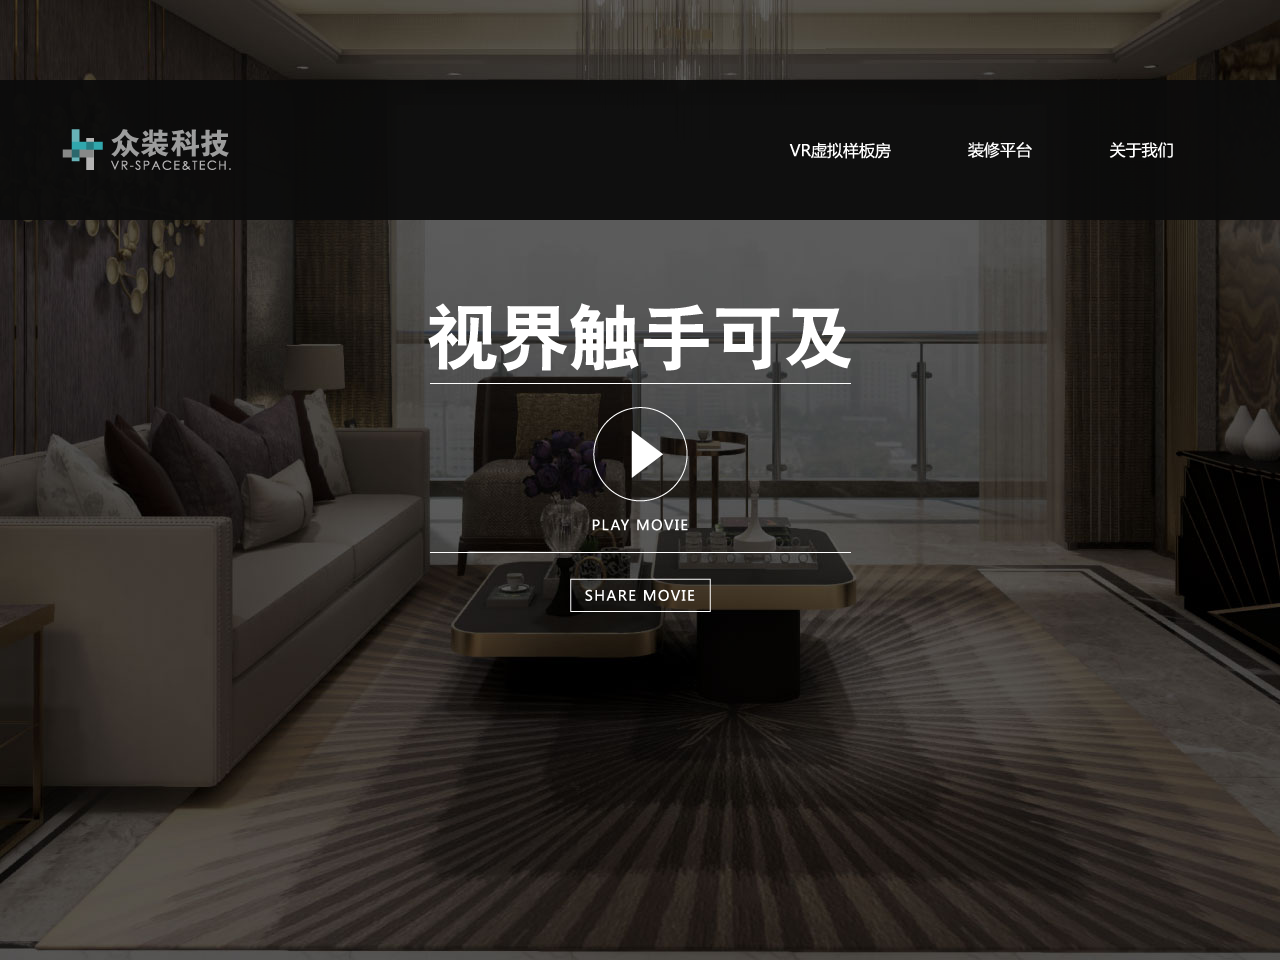
==== index.html @ 8fa771c5 "众装demo" ====
﻿<!DOCTYPE html>
<html>
<head>
<meta http-equiv="Content-Type" content="text/html; charset=gb2312" />
<title>众装科技</title>
<link href="./css/style.css" rel="stylesheet" type="text/css" />

<meta  name="keywords" content="VR虚拟场景定制专家"/>
<meta  name="description" content="高画质VR虚拟场景定制专家,
众装科技制作的虚拟现实样板房在业界受到高度认可，是VR虚拟科,
技在房地产行业及装修设计行业场景应用中唯一可提供高难度场景实时渲染,
计算及交互程序设计的创新科技企业，同时也是国内最专业的能为,
地产开发商及设计行业提供最佳场景效果的VR整体技术解决方案提供商"/>
<meta />
</head>
<body>
<div class="warp">
	<div class="main">
		<div class="header">
			<h1><a href="./index.html"><img draggable="false" src="./images/logo.png" alt="" /></a></h1>
			<ul class="nav cb">
				<li class="li1"><a href="./content.html"></a></li>
				<li class="li2"><a href="list.html"></a></li>
				<li class="li3"><a href="aboutus.html"></a></li>
			</ul>
		</div>
		<div class="body">
			<div class="moive">
				<div class="movieClick"></div>
				<div class="jiathisClick"></div>
			</div>
		</div>
		<div class="fx_bg jiathis_style_32x32">
			<a class="jiathis_button_weixin fx1"></a>
			<a class="jiathis_button_tsina fx2"></a>
			<a class="jiathis_button_tsina fx3"></a>
			<a onClick="copy_clip('www.baidu.com');alert('¹§Ï²£¬¸´ÖÆ³É¹¦£¡');" class="fx4"></a>
		</div>
		<div class="moiveBG">	
			<div class="close"></div>
			<video id="videoM" src="./moive/11.mp4"  width="1080" height="720" controls preload ></video >
		</div>
	</div>
</div>
</body>
<script type="text/javascript" src="http://v3.jiathis.com/code/jia.js" charset="utf-8"></script>
<script src="./js/jquery.js"></script>
<script type="text/javascript">
var tiff = true;
	$(".jiathisClick").click(function(){
		if(tiff){
			$(".fx_bg").fadeIn("slow");
		}else{
			$(".fx_bg").fadeOut("slow");
		}
		tiff = !tiff;
	})

$(".movieClick").click(function(){	
	$(".moiveBG").fadeIn("slow");
	$("#videoM").get(0).play();
})
$(".moiveBG .close ").click(function(){	
	$(".moiveBG").fadeOut("slow");
	$("#videoM").get(0).pause();
})
function copy_clip(txt) {
    if (window.clipboardData) {
            window.clipboardData.clearData();
            window.clipboardData.setData("Text", txt);
    } else if (navigator.userAgent.indexOf("Opera") != -1) {
            window.location = txt;
    } else if (window.netscape) {
            try {
                    netscape.security.PrivilegeManager.enablePrivilege("UniversalXPConnect");
            } catch (e) {
                    alert("ÄúµÄfirefox°²È«ÏÞÖÆÏÞÖÆÄú½øÐÐ¼ôÌù°å²Ù×÷£¬ÇëÔÚÐÂ´°¿ÚµÄµØÖ·À¸ÀïÊäÈë'about:config'È»ºóÕÒµ½'signed.applets.codebase_principal_support'ÉèÖÃÎªtrue'");
                    return false;
            }
            var clip = Components.classes["@mozilla.org/widget/clipboard;1"].createInstance(Components.interfaces.nsIClipboard);
            if (!clip)
                    return;
            var trans = Components.classes["@mozilla.org/widget/transferable;1"].createInstance(Components.interfaces.nsITransferable);
            if (!trans)
                    return;
            trans.addDataFlavor('text/unicode');
            var str = new Object();
            var len = new Object();
            var str = Components.classes["@mozilla.org/supports-string;1"].createInstance(Components.interfaces.nsISupportsString);
            var copytext = txt;
            str.data = copytext;
            trans.setTransferData("text/unicode", str, copytext.length * 2);
            var clipid = Components.interfaces.nsIClipboard;
            if (!clip)
                    return false;
            clip.setData(trans, null, clipid.kGlobalClipboard);
    }
}
</script>
</html>


<!-- JiaThis Button BEGIN -->
<!-- JiaThis Button END -->
---- css/style.css ----
﻿/* reset*/
html {	font:12px "微软雅黑", "宋体", Arial; overflow-y: scroll; -moz-user-select:none; -webkit-user-select:none; user-select:none; }
body, div, dl, dt, dd, ul, ol, li, h1, h2, h3, h4, h5, h6, pre, code, form, fieldset, legend, input, button, textarea, p, blockquote, th, td { margin:0; padding:0; }
table { border-collapse:collapse; border-spacing:0; }
fieldset, img { border:0; }
address, caption, cite, code, dfn, em, strong, th, var, optgroup { font-style:inherit; font-weight:inherit; font-style:normal}
del, ins { text-decoration:none; }
li { list-style:none; }
caption, th { text-align:left; }
h1, h2, h3, h4, h5, h6 { font-size:100%; font-weight:normal; }
q:before, q:after { content:''; }
abbr, acronym { border:0; font-variant:normal; }
sup { vertical-align:baseline; }
sub { vertical-align:baseline; }
legend { color:#000; }
a { text-decoration: none; }
a:focus{outline:none;}
img{ display: block;}
body {line-height:24px;color:#D2D2D2;  background-color:#fff;font-family:"微软雅黑", "宋体", Arial; font-size:15px;}
.oh{ overflow: hidden;}
.fl{float: left;}
.fr{float: right;}
.hide{ display: none;}
.cb:after{display:block;clear:both;content:"";visibility:hidden;height:0} 
.cb{zoom:1}
.swiper-container {
	margin:0 auto;
	position:relative;
	overflow:hidden;
	-webkit-backface-visibility:hidden;
	-moz-backface-visibility:hidden;
	-ms-backface-visibility:hidden;
	-o-backface-visibility:hidden;
	backface-visibility:hidden;
	/* Fix of Webkit flickering */
	z-index:1;
}
.swiper-wrapper {
	position:relative;
	width:100%;
	-webkit-transition-property:-webkit-transform, left, top;
	-webkit-transition-duration:0s;
	-webkit-transform:translate3d(0px,0,0);
	-webkit-transition-timing-function:ease;
	
	-moz-transition-property:-moz-transform, left, top;
	-moz-transition-duration:0s;
	-moz-transform:translate3d(0px,0,0);
	-moz-transition-timing-function:ease;
	
	-o-transition-property:-o-transform, left, top;
	-o-transition-duration:0s;
	-o-transform:translate3d(0px,0,0);
	-o-transition-timing-function:ease;
	-o-transform:translate(0px,0px);
	
	-ms-transition-property:-ms-transform, left, top;
	-ms-transition-duration:0s;
	-ms-transform:translate3d(0px,0,0);
	-ms-transition-timing-function:ease;
	
	transition-property:transform, left, top;
	transition-duration:0s;
	transform:translate3d(0px,0,0);
	transition-timing-function:ease;

	-webkit-box-sizing: content-box;
	-moz-box-sizing: content-box;
	box-sizing: content-box;
}
.swiper-free-mode > .swiper-wrapper {
	-webkit-transition-timing-function: ease-out;
	-moz-transition-timing-function: ease-out;
	-ms-transition-timing-function: ease-out;
	-o-transition-timing-function: ease-out;
	transition-timing-function: ease-out;
	margin: 0 auto;
}
.swiper-slide {
	float: left;
	-webkit-box-sizing: content-box;
	-moz-box-sizing: content-box;
	box-sizing: content-box;
}

/* IE10 Windows Phone 8 Fixes */
.swiper-wp8-horizontal {
	-ms-touch-action: pan-y;
}
.swiper-wp8-vertical {
	-ms-touch-action: pan-x;
}

html{  overflow-x:hidden;}

.warp{ height: 880px; max-width: 1920px; left: 0px; top: 0px; right: 0px; bottom: 0px; padding-top: 80px; background: url(../images/index.jpg) no-repeat center center;background-color:#000 }
.main{ max-width:1400px; margin: 0 auto;  position: relative;   }
.header{  max-width:1400px; position: relative;  height: 140px;  background: url(../images/icon1.png); }
.header h1{ padding-left:60px;padding-top:40px;}
.header .nav{ position: absolute; top:60px; right: 90px;   }

.header .nav .li1{ margin-right: 40px; width: 132px; height: 20px; float: left;  background: url(../images/nav1.png) 10px 0px no-repeat;   }
.header .nav .li2{margin-right: 40px; width: 100px; height: 20px; float: left; background: url(../images/nav1.png) -160px 0px no-repeat;   }
.header .nav .li3{ width: 100px; height: 20px; float: left; background: url(../images/nav1.png) -300px 0px no-repeat;   }
.header .nav .li1 a{ display: block; width: 132px; height: 20px; }
.header .nav .li2 a{ display: block; width: 100px; height: 20px;}
.header .nav .li3 a{ display: block; width: 100px; height: 20px;}
.header .nav .li1:hover{ background: url(../images/nav1_hover.png)  10px 0px no-repeat;   }
.header .nav .li2:hover{ background: url(../images/nav1_hover.png)  -160px 0px no-repeat;   }
.header .nav .li3:hover{ background: url(../images/nav1_hover.png)  -300px 0px no-repeat;   }
.body{  padding-top: 6%;  }
.body .moive{ width: 448px;position: relative; height: 327px; margin:0px auto; background:url(../images/icon2.png) no-repeat;    }
.body .movieClick{ width: 100px; height: 100px; position: absolute; left:174px; top: 107px; cursor: pointer; }
.body .jiathisClick{ width: 168px; height: 40px; position: absolute; left: 141px; bottom: 8px; cursor: pointer;  }
.main .fx_bg{ background:url(../images/fx_bg.png) no-repeat; width: 717px; height:228px; position:absolute; bottom: 50px; display: none; left: 50%; margin-left: -358px;     }
.main .fx_bg .fx1{display: block; background:url(../images/fx1.png) no-repeat; width: 83px; height: 87px; position: absolute; left: 106px; top: 70px; cursor: pointer;   }
.main .fx_bg .fx1:hover{background:url(../images/fx1_hover.png) no-repeat;  }
.jtico{ background: none !important; }
#jiathis_webchat img{ display: inline;  }
.main .fx_bg .fx2{display: block;background:url(../images/fx2.png) no-repeat; width: 83px; height: 87px; position: absolute; left: 247px; top: 70px;  cursor: pointer;  }
.main .fx_bg .fx2:hover{background:url(../images/fx2_hover.png) no-repeat;  }
.main .fx_bg .fx3{display: block;background:url(../images/fx3.png) no-repeat; width: 83px; height: 87px; position: absolute; left: 393px; top: 70px;  cursor: pointer;  }
.main .fx_bg .fx3:hover{background:url(../images/fx3_hover.png) no-repeat;  }
.main .fx_bg .fx4{display: block;background:url(../images/fx4.png) no-repeat; width: 83px; height: 87px; position: absolute; left: 535px; top: 70px;  cursor: pointer;  }
.main .fx_bg .fx4:hover{background:url(../images/fx4_hover.png) no-repeat;  }
.main .moiveBG{ width: 1080px; height:740px; position:absolute;  top:140px; background-color: #000; display: none; left: 50%; margin-left: -540px;  }
.main .moiveBG .close{ background: url(../images/close.png) no-repeat; width: 60px; height: 60px; position:absolute;  top:10px; right: 10px;  cursor:pointer; z-index: 10; }
.main2{ max-width: 1600px; margin: 0 auto;  }
.header2{ position: relative;  max-width: 1600px; margin:0 auto; }
.header2 h1{   padding-left: 150px; padding-top: 32px; width: 230px; height: 52px;  }
.nav2{  position: absolute; top:42px; right: 154px; width: 322px; height: 28px;   }
.nav2 .li1 .checked{ background: url(../images/line1.png) no-repeat 3px 24px; }
.nav2 .li2 .checked{ background: url(../images/line2.png) no-repeat 14px 23px; }
.nav2 .li3 .checked{ background: url(../images/line2.png) no-repeat 19px 23px; }
.nav2 .li1 { display: block; height: 28px; width: 100px;float: left;  background: url(../images/nav2.png) 0px 5px no-repeat; }
.nav2 .li2 { display: block; height: 28px; width: 80px;float: left; margin-left: 30px; background: url(../images/nav2.png) -130px 5px no-repeat;  }
.nav2 .li3 { display: block; height: 28px; width: 80px;float: left;margin-left: 30px; background: url(../images/nav2.png) -240px 5px no-repeat;  }
.nav2 .li1:hover {  background: url(../images/nav2_hover.png) 0px 5px no-repeat; }
.nav2 .li2:hover {  background: url(../images/nav2_hover.png) -130px 5px no-repeat;  }
.nav2 .li3:hover {  background: url(../images/nav2_hover.png) -240px 5px no-repeat;  }
.nav2 .li1.hover {  background: url(../images/nav2_hover.png) 0px 5px no-repeat; }
.nav2 .li2.hover {  background: url(../images/nav2_hover.png) -130px 5px no-repeat;  }
.nav2 .li3.hover {  background: url(../images/nav2_hover.png) -240px 5px no-repeat;  }
.nav2 .li1 a{ display: block; height: 28px; width: 100px; float: left;}
.nav2 .li2 a{ display: block; height: 28px; width: 100px; float: left;}
.nav2 .li3 a{ display: block; height: 28px; width: 100px; float: left;}
.nav2 .li1 a:hover{  background: url(../images/line1.png) no-repeat 3px 24px; }
.nav2 .li2 a:hover{  background: url(../images/line2.png) no-repeat 14px 23px;}
.nav2 .li3 a:hover{  background: url(../images/line2.png) no-repeat 19px 23px;}
.window{ width: 1600px; overflow: hidden; position:relative; height: 860px; }
.warp2{width: 3200px; position: relative; }
.body2{ padding-left: 175px; padding-top: 75px; position: relative;  }
.body2 .right{ padding-top: 43px; padding-left: 87px; position: absolute;  left: 483px; top:50px; }
.body2 .right .content{ padding-top: 50px; padding-left: 5px; padding-right: 10px;   }
.body2 .right .content h2{ font-size: 26px; font-family: "黑体"; padding-bottom: 30px; color: #000; line-height: 1.8em;padding-right:10% }

.body2 .right .content p{ font-size: 22px; font-family: "黑体"; color: #999;line-height: 1.8em;padding-right:12% }
.body2 .right .footer{ padding-top: 50px; padding-left: 8px;  }
.body2 .right .footer .footerLeft{  width: 154px; height: 154px; background-color: #a3a3a3; }
.body2 .right .footer .img1{ padding-top: 9px; padding-left: 34px; display: block; }
.body2 .right .footer .img2{ padding-top: 23px; padding-left: 34px; display: block;}
.window .rightBut{  position: fixed; top: 0px; right: 150px; width: 50px; height: 827px;  cursor: pointer;  background: url(../images/right.png) no-repeat center center;}

.body3{ padding-top: 10px; position: relative; width: 1600px;height: 763px; overflow:hidden }
.body3 .rightDiv{  position: absolute; left: 644px; top:50px; right: 0px; bottom: 0px; }
.body3 .right2{ padding-top: 65px; }
.body3 .right3{ padding-top: 65px; }
.body3 .right4{ position: absolute; right: 0px; top:-40px; }
.body4{ padding-top:10px; height: 763px; width: 1600px;  }
.temp1 { left: 0px; top: 0px; background: url(../images/temp2.png) no-repeat; opacity:0.3; position: absolute; width: 1920px; left: -7px; top:-1px; height: 1080px; overflow: hidden;    }
.temp4 { left: 0px; top: 0px; background: url(../images/temp4.jpg) no-repeat; opacity:0.3; position: absolute; left: -14px; width: 1920px; height: 1080px; overflow: hidden;    }

.body5{ background-color: #0f0f0f; margin-top: 28px; }
.warp3{  }
.banner2{ max-width: 1600px; overflow: hidden; margin:0 auto;border-top: 1px solid #0f0f0f; position: relative;  }
.banner2 li{ width: 427px; height: 727px; }
.banner2 .content1{ width: 427px; height: 727px;background: url(../images/content1_hover.jpg) no-repeat  }
.banner2 .content2{ width: 427px; height: 727px;background: url(../images/content2_hover.jpg) no-repeat  }
.banner2 .content3{ width: 427px; height: 727px;background: url(../images/content3_hover.jpg) no-repeat  }
.banner2 li:hover .content1{ width: 427px; height: 727px;background: url(../images/content1.jpg) no-repeat  }
.banner2 li:hover .content2{ width: 427px; height: 727px;background: url(../images/content2.jpg) no-repeat  }
.banner2 li:hover .content3{ width: 427px; height: 727px;background: url(../images/content3.jpg) no-repeat  }
.content_footer{ padding-top: 30px; background: #0f0f0f;padding-bottom: 30px; }
.content_footer img{   margin:0 auto;}
.banner3{ width: 1282px; height: 727px; margin:0 auto; overflow: hidden; }
.leftButton{ height:855px; width: 160px; position: absolute; left: 0px; top: 0px; background: url(../images/left_hover.png) no-repeat center center; cursor: pointer;  z-index: 100 }
.leftButton:hover{  background: url(../images/left.png) no-repeat center center; }
.rightButton{ height:855px; width: 160px; position: absolute; right: 0px; top: 0px; background: url(../images/right_hover.png) no-repeat center center;  cursor: pointer; z-index: 100 }
.rightButton:hover{  background: url(../images/right.png) no-repeat center center; }
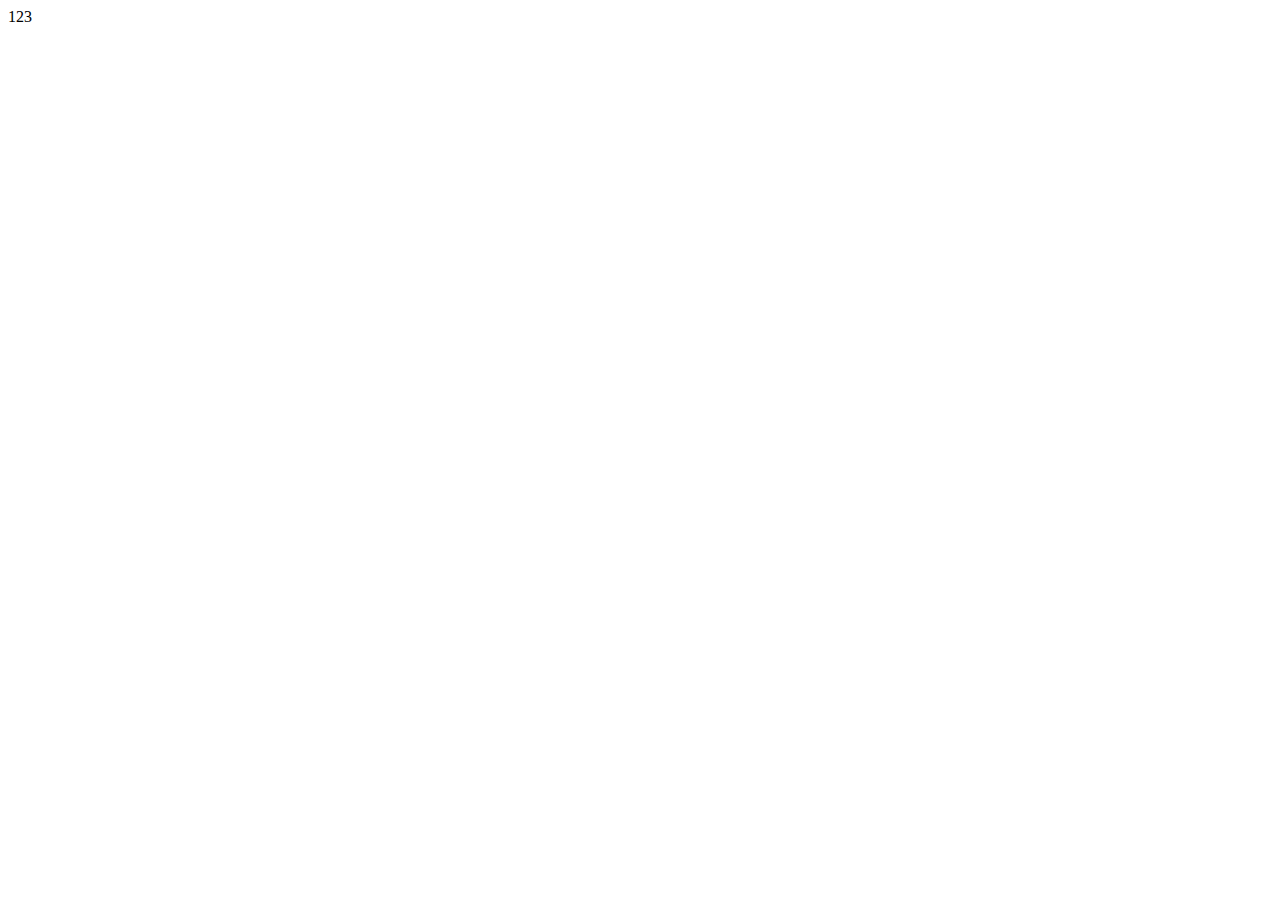
==== commit 6147d9d5: "清空" ====
--- a/index.html
+++ b/index.html
@@ -1,104 +1,15 @@
 ﻿<!DOCTYPE html>
-<html>
+<html lang="en">
+
 <head>
-<meta http-equiv="Content-Type" content="text/html; charset=gb2312" />
-<title>众装科技</title>
-<link href="./css/style.css" rel="stylesheet" type="text/css" />
+	<meta charset="UTF-8">
+	<meta name="viewport" content="width=device-width, initial-scale=1.0">
+	<meta http-equiv="X-UA-Compatible" content="ie=edge">
+	<title>Document</title>
+</head>
 
-<meta  name="keywords" content="VR虚拟场景定制专家"/>
-<meta  name="description" content="高画质VR虚拟场景定制专家,
-众装科技制作的虚拟现实样板房在业界受到高度认可，是VR虚拟科,
-技在房地产行业及装修设计行业场景应用中唯一可提供高难度场景实时渲染,
-计算及交互程序设计的创新科技企业，同时也是国内最专业的能为,
-地产开发商及设计行业提供最佳场景效果的VR整体技术解决方案提供商"/>
-<meta />
-</head>
 <body>
-<div class="warp">
-	<div class="main">
-		<div class="header">
-			<h1><a href="./index.html"><img draggable="false" src="./images/logo.png" alt="" /></a></h1>
-			<ul class="nav cb">
-				<li class="li1"><a href="./content.html"></a></li>
-				<li class="li2"><a href="list.html"></a></li>
-				<li class="li3"><a href="aboutus.html"></a></li>
-			</ul>
-		</div>
-		<div class="body">
-			<div class="moive">
-				<div class="movieClick"></div>
-				<div class="jiathisClick"></div>
-			</div>
-		</div>
-		<div class="fx_bg jiathis_style_32x32">
-			<a class="jiathis_button_weixin fx1"></a>
-			<a class="jiathis_button_tsina fx2"></a>
-			<a class="jiathis_button_tsina fx3"></a>
-			<a onClick="copy_clip('www.baidu.com');alert('¹§Ï²£¬¸´ÖÆ³É¹¦£¡');" class="fx4"></a>
-		</div>
-		<div class="moiveBG">	
-			<div class="close"></div>
-			<video id="videoM" src="./moive/11.mp4"  width="1080" height="720" controls preload ></video >
-		</div>
-	</div>
-</div>
+	123
 </body>
-<script type="text/javascript" src="http://v3.jiathis.com/code/jia.js" charset="utf-8"></script>
-<script src="./js/jquery.js"></script>
-<script type="text/javascript">
-var tiff = true;
-	$(".jiathisClick").click(function(){
-		if(tiff){
-			$(".fx_bg").fadeIn("slow");
-		}else{
-			$(".fx_bg").fadeOut("slow");
-		}
-		tiff = !tiff;
-	})
 
-$(".movieClick").click(function(){	
-	$(".moiveBG").fadeIn("slow");
-	$("#videoM").get(0).play();
-})
-$(".moiveBG .close ").click(function(){	
-	$(".moiveBG").fadeOut("slow");
-	$("#videoM").get(0).pause();
-})
-function copy_clip(txt) {
-    if (window.clipboardData) {
-            window.clipboardData.clearData();
-            window.clipboardData.setData("Text", txt);
-    } else if (navigator.userAgent.indexOf("Opera") != -1) {
-            window.location = txt;
-    } else if (window.netscape) {
-            try {
-                    netscape.security.PrivilegeManager.enablePrivilege("UniversalXPConnect");
-            } catch (e) {
-                    alert("ÄúµÄfirefox°²È«ÏÞÖÆÏÞÖÆÄú½øÐÐ¼ôÌù°å²Ù×÷£¬ÇëÔÚÐÂ´°¿ÚµÄµØÖ·À¸ÀïÊäÈë'about:config'È»ºóÕÒµ½'signed.applets.codebase_principal_support'ÉèÖÃÎªtrue'");
-                    return false;
-            }
-            var clip = Components.classes["@mozilla.org/widget/clipboard;1"].createInstance(Components.interfaces.nsIClipboard);
-            if (!clip)
-                    return;
-            var trans = Components.classes["@mozilla.org/widget/transferable;1"].createInstance(Components.interfaces.nsITransferable);
-            if (!trans)
-                    return;
-            trans.addDataFlavor('text/unicode');
-            var str = new Object();
-            var len = new Object();
-            var str = Components.classes["@mozilla.org/supports-string;1"].createInstance(Components.interfaces.nsISupportsString);
-            var copytext = txt;
-            str.data = copytext;
-            trans.setTransferData("text/unicode", str, copytext.length * 2);
-            var clipid = Components.interfaces.nsIClipboard;
-            if (!clip)
-                    return false;
-            clip.setData(trans, null, clipid.kGlobalClipboard);
-    }
-}
-</script>
-</html>
-
-
-<!-- JiaThis Button BEGIN -->
-<!-- JiaThis Button END -->+</html>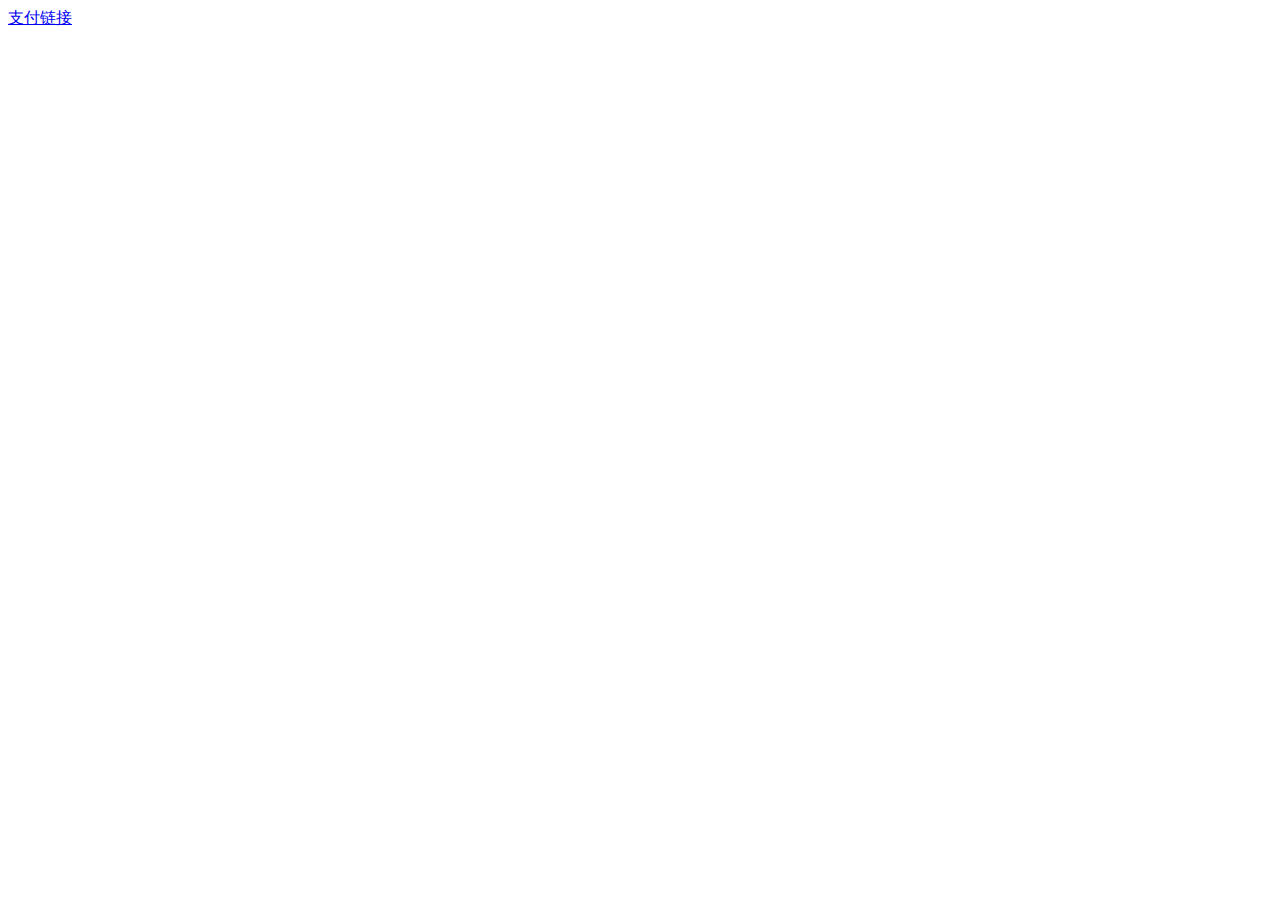
==== commit cbbf4d32: "测试链接" ====
--- a/index.html
+++ b/index.html
@@ -9,7 +9,7 @@
 </head>
 
 <body>
-	123
+	<a href="https://api.mch.weixin.qq.com/pay/unifiedorder">支付链接</a>
 </body>
 
 </html>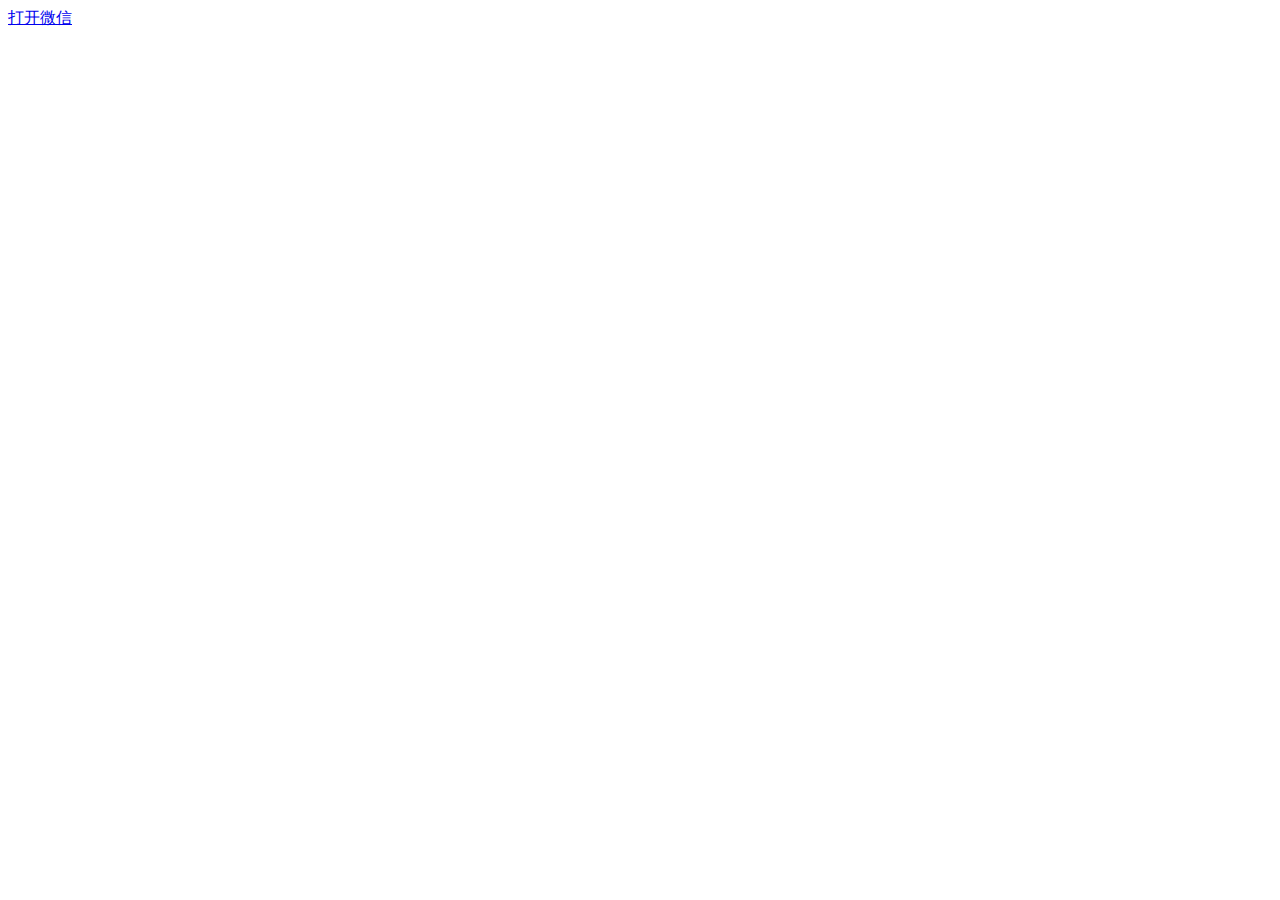
==== commit e0171ffc: "test" ====
--- a/index.html
+++ b/index.html
@@ -9,7 +9,57 @@
 </head>
 
 <body>
-	<a href="https://api.mch.weixin.qq.com/pay/unifiedorder">支付链接</a>
+	<a href="javascript:testApp('weixin://')" class="dl-btn" id="download">打开微信</a>
 </body>
+<script>
+	function testApp(url) {
+		var timeout, t = 1000, hasApp = true;
+		setTimeout(function () {
+			if (!hasApp) {
+				//没有安装微信
+				var r = confirm("您没有安装微信，请先安装微信!");
+				if (r == true) {
+					location.href = "http://weixin.qq.com/"
+				}
+			} else {
+				//安装微信
+			}
+			document.body.removeChild(ifr);
+		}, 2000)
+
+		var t1 = Date.now();
+		var ifr = document.createElement("iframe");
+		ifr.setAttribute('src', url);
+		ifr.setAttribute('style', 'display:none');
+		document.body.appendChild(ifr);
+		timeout = setTimeout(function () {
+			var t2 = Date.now();
+			if (!t1 || t2 - t1 < t + 100) {
+				hasApp = false;
+			}
+		}, t);
+	}
+	//判断访问终端
+	var browser = {
+		versions: function () {
+			var u = navigator.userAgent, app = navigator.appVersion;
+			return {
+				trident: u.indexOf('Trident') > -1, //IE内核
+				presto: u.indexOf('Presto') > -1, //opera内核
+				webKit: u.indexOf('AppleWebKit') > -1, //苹果、谷歌内核
+				gecko: u.indexOf('Gecko') > -1 && u.indexOf('KHTML') == -1,//火狐内核
+				mobile: !!u.match(/AppleWebKit.*Mobile.*/), //是否为移动终端
+				ios: !!u.match(/\(i[^;]+;( U;)? CPU.+Mac OS X/), //ios终端
+				android: u.indexOf('Android') > -1 || u.indexOf('Linux') > -1, //android终端或者uc浏览器
+				iPhone: u.indexOf('iPhone') > -1, //是否为iPhone或者QQHD浏览器
+				iPad: u.indexOf('iPad') > -1, //是否iPad
+				webApp: u.indexOf('Safari') == -1, //是否web应该程序，没有头部与底部
+				weixin: u.indexOf('MicroMessenger') > -1, //是否微信 （2015-01-22新增）
+				qq: u.match(/\sQQ/i) == " qq" //是否QQ
+			};
+		}(),
+		language: (navigator.browserLanguage || navigator.language).toLowerCase()
+	}
+</script>
 
 </html>